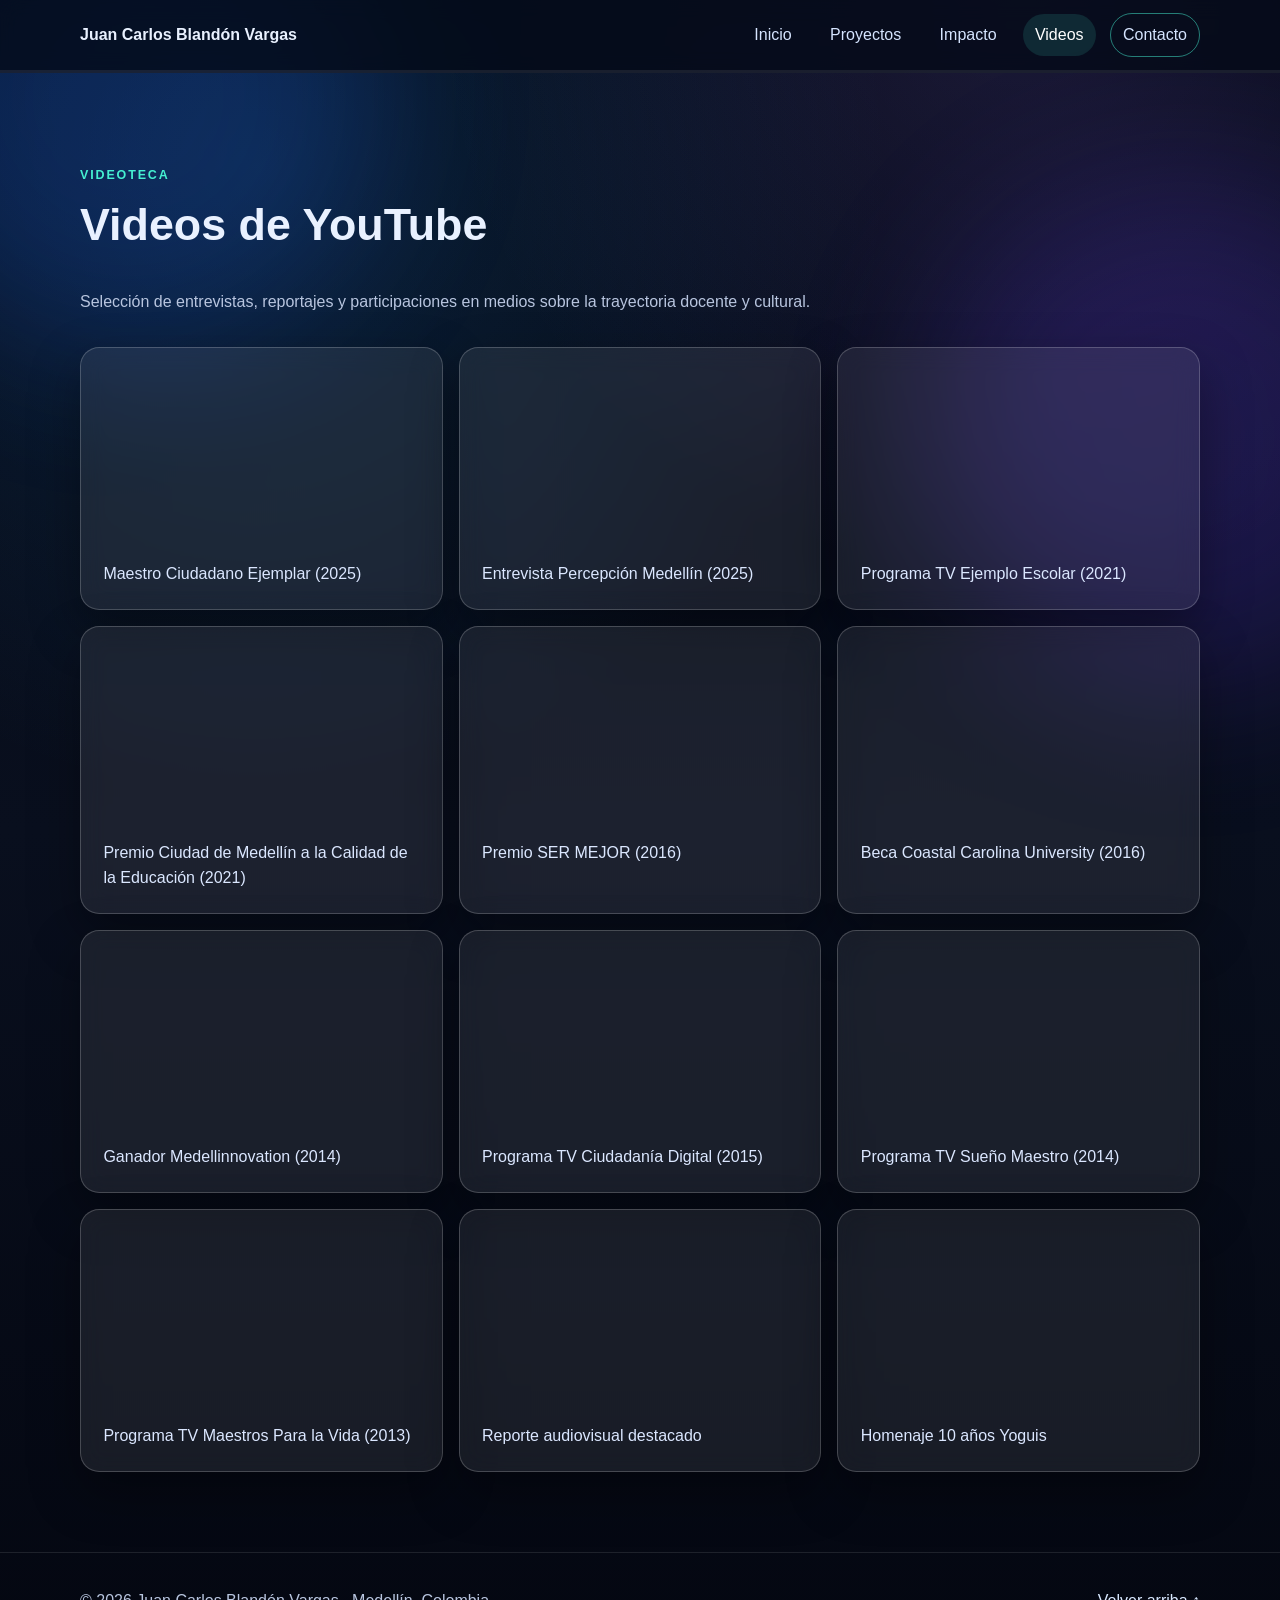
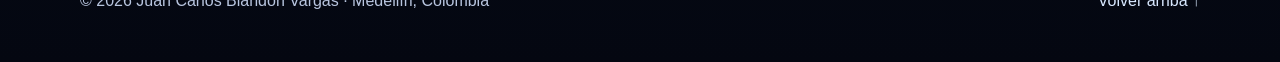
==== videos.html @ ecd068f5 "Agregar nueva página de videos de YouTube" ====
<!doctype html>
<html lang="es-CO">
  <head>
    <meta charset="UTF-8" />
    <meta name="viewport" content="width=device-width, initial-scale=1" />
    <title>Videos | Juan Carlos Blandón Vargas</title>
    <meta
      name="description"
      content="Videoteca oficial de Juan Carlos Blandón Vargas con entrevistas, reportajes y evidencias audiovisuales de su trayectoria educativa."
    />
    <link rel="icon" type="image/svg+xml" href="assets/icons/favicon.svg" />
    <link rel="preload" href="style.css" as="style" />
    <link rel="stylesheet" href="style.css" />
    <script defer src="script.js"></script>
  </head>
  <body>
    <div class="noise" aria-hidden="true"></div>
    <div class="ambient ambient-1" aria-hidden="true"></div>
    <div class="ambient ambient-2" aria-hidden="true"></div>

    <header class="site-header" id="top">
      <div class="container nav-wrap">
        <a class="brand" href="index.html#inicio" aria-label="Volver al inicio">Juan Carlos Blandón Vargas</a>
        <button class="menu-toggle" aria-expanded="false" aria-controls="site-nav">
          <span></span><span></span><span></span>
          <span class="sr-only">Abrir menú</span>
        </button>
        <nav id="site-nav" class="site-nav" aria-label="Navegación principal">
          <a href="index.html#inicio">Inicio</a>
          <a href="index.html#proyectos">Proyectos</a>
          <a href="index.html#impacto">Impacto</a>
          <a href="videos.html" class="is-active">Videos</a>
          <a href="index.html#contacto" class="nav-cta">Contacto</a>
        </nav>
      </div>
      <div class="scroll-progress" aria-hidden="true"><span id="scroll-bar"></span></div>
    </header>

    <main>
      <section class="section" id="videos">
        <div class="container">
          <div class="section-heading reveal">
            <p class="eyebrow">Videoteca</p>
            <h1>Videos de YouTube</h1>
            <p>Selección de entrevistas, reportajes y participaciones en medios sobre la trayectoria docente y cultural.</p>
          </div>

          <div class="video-grid">
            <article class="glass reveal video-card">
              <div class="video-frame">
                <iframe src="https://www.youtube.com/embed/fN61sj9Omos?si=nuRUD6MVV9gbV2DL" title="Maestro Ciudadano Ejemplar" allow="accelerometer; autoplay; clipboard-write; encrypted-media; gyroscope; picture-in-picture; web-share" allowfullscreen></iframe>
              </div>
              <p>Maestro Ciudadano Ejemplar (2025)</p>
            </article>

            <article class="glass reveal video-card">
              <div class="video-frame">
                <iframe src="https://www.youtube.com/embed/5xg5GWZzKPo?si=4nVkfSoChlohWfsG" title="Percepción Medellín" allow="accelerometer; autoplay; clipboard-write; encrypted-media; gyroscope; picture-in-picture; web-share" allowfullscreen></iframe>
              </div>
              <p>Entrevista Percepción Medellín (2025)</p>
            </article>

            <article class="glass reveal video-card">
              <div class="video-frame"><iframe src="https://www.youtube.com/embed/lhBhy757Xiw" title="Ejemplo Escolar" allow="accelerometer; autoplay; clipboard-write; encrypted-media; gyroscope; picture-in-picture; web-share" allowfullscreen></iframe></div>
              <p>Programa TV Ejemplo Escolar (2021)</p>
            </article>

            <article class="glass reveal video-card">
              <div class="video-frame"><iframe src="https://www.youtube.com/embed/FdTyFDm3Fb4" title="Premio Ciudad de Medellín 2021" allow="accelerometer; autoplay; clipboard-write; encrypted-media; gyroscope; picture-in-picture; web-share" allowfullscreen></iframe></div>
              <p>Premio Ciudad de Medellín a la Calidad de la Educación (2021)</p>
            </article>

            <article class="glass reveal video-card">
              <div class="video-frame"><iframe src="https://www.youtube.com/embed/y-pxjkP1-z8" title="Premio SER MEJOR 2016" allow="accelerometer; autoplay; clipboard-write; encrypted-media; gyroscope; picture-in-picture; web-share" allowfullscreen></iframe></div>
              <p>Premio SER MEJOR (2016)</p>
            </article>

            <article class="glass reveal video-card">
              <div class="video-frame"><iframe src="https://www.youtube.com/embed/f-tmEVk26-4" title="Beca Coastal Carolina University" allow="accelerometer; autoplay; clipboard-write; encrypted-media; gyroscope; picture-in-picture; web-share" allowfullscreen></iframe></div>
              <p>Beca Coastal Carolina University (2016)</p>
            </article>

            <article class="glass reveal video-card">
              <div class="video-frame"><iframe src="https://www.youtube.com/embed/KgRNC-ClQMY" title="Ganador Medellinnovation" allow="accelerometer; autoplay; clipboard-write; encrypted-media; gyroscope; picture-in-picture; web-share" allowfullscreen></iframe></div>
              <p>Ganador Medellinnovation (2014)</p>
            </article>

            <article class="glass reveal video-card">
              <div class="video-frame"><iframe src="https://www.youtube.com/embed/4viILsOYaPI" title="Ciudadanía Digital" allow="accelerometer; autoplay; clipboard-write; encrypted-media; gyroscope; picture-in-picture; web-share" allowfullscreen></iframe></div>
              <p>Programa TV Ciudadanía Digital (2015)</p>
            </article>

            <article class="glass reveal video-card">
              <div class="video-frame"><iframe src="https://www.youtube.com/embed/S_Dm5DZefPM" title="Sueño Maestro" allow="accelerometer; autoplay; clipboard-write; encrypted-media; gyroscope; picture-in-picture; web-share" allowfullscreen></iframe></div>
              <p>Programa TV Sueño Maestro (2014)</p>
            </article>

            <article class="glass reveal video-card">
              <div class="video-frame"><iframe src="https://www.youtube.com/embed/kSrlDUgrZEQ" title="Maestros Para la Vida" allow="accelerometer; autoplay; clipboard-write; encrypted-media; gyroscope; picture-in-picture; web-share" allowfullscreen></iframe></div>
              <p>Programa TV Maestros Para la Vida (2013)</p>
            </article>

            <article class="glass reveal video-card">
              <div class="video-frame"><iframe src="https://www.youtube.com/embed/RqU0W2TIw-A" title="Reporte audiovisual" allow="accelerometer; autoplay; clipboard-write; encrypted-media; gyroscope; picture-in-picture; web-share" allowfullscreen></iframe></div>
              <p>Reporte audiovisual destacado</p>
            </article>

            <article class="glass reveal video-card">
              <div class="video-frame"><iframe src="https://www.youtube.com/embed/z5TwcNxPz3U" title="Homenaje 10 años Yoguis" allow="accelerometer; autoplay; clipboard-write; encrypted-media; gyroscope; picture-in-picture; web-share" allowfullscreen></iframe></div>
              <p>Homenaje 10 años Yoguis</p>
            </article>
          </div>
        </div>
      </section>
    </main>

    <footer class="site-footer">
      <div class="container footer-wrap">
        <p>© <span id="year"></span> Juan Carlos Blandón Vargas · Medellín, Colombia</p>
        <a href="#top" class="back-to-top">Volver arriba ↑</a>
      </div>
    </footer>
  </body>
</html>
---- style.css ----
:root {
  --bg: #060b17;
  --bg-elev: #0b1328;
  --text: #e9f1ff;
  --muted: #b8c5df;
  --primary: #2aa9ff;
  --secondary: #45f0d1;
  --accent: #9f7cff;
  --glass: rgba(255, 255, 255, 0.08);
  --glass-border: rgba(255, 255, 255, 0.2);
  --radius: 1.2rem;
  --shadow: 0 20px 50px rgba(0, 0, 0, 0.35);
  --max-width: 1120px;
}

* {
  box-sizing: border-box;
}

html {
  scroll-behavior: smooth;
}

body {
  margin: 0;
  font-family: "Inter", "Segoe UI", Roboto, Arial, sans-serif;
  color: var(--text);
  background:
    radial-gradient(circle at 20% 10%, rgba(42, 169, 255, 0.15), transparent 35%),
    radial-gradient(circle at 80% 0%, rgba(159, 124, 255, 0.15), transparent 30%),
    linear-gradient(180deg, #040814 0%, #090f1e 50%, #040711 100%);
  line-height: 1.6;
}

.noise {
  position: fixed;
  inset: 0;
  pointer-events: none;
  opacity: 0.05;
  background-image: radial-gradient(#fff 0.5px, transparent 0.5px);
  background-size: 4px 4px;
  z-index: -1;
}

.ambient {
  position: fixed;
  width: 40vw;
  aspect-ratio: 1;
  border-radius: 999px;
  filter: blur(80px);
  opacity: 0.2;
  pointer-events: none;
  z-index: -1;
}

.ambient-1 {
  top: -10rem;
  left: -8rem;
  background: #1f65ff;
}

.ambient-2 {
  top: 20%;
  right: -10rem;
  background: #6d41ff;
}

img {
  max-width: 100%;
  display: block;
}

.container {
  width: min(100% - 2rem, var(--max-width));
  margin-inline: auto;
}

.section {
  padding: 5rem 0;
}

.section-heading {
  max-width: 52rem;
  margin-bottom: 2rem;
}

h1,
h2,
h3 {
  line-height: 1.2;
  margin-top: 0;
}

h1 {
  font-size: clamp(2rem, 3.5vw, 3.5rem);
}

h2 {
  font-size: clamp(1.6rem, 2.3vw, 2.5rem);
}

h3 {
  font-size: 1.2rem;
}

p {
  color: var(--muted);
}

.eyebrow {
  text-transform: uppercase;
  letter-spacing: 0.15em;
  font-size: 0.78rem;
  color: var(--secondary);
  font-weight: 700;
}

.site-header {
  position: sticky;
  top: 0;
  z-index: 30;
  backdrop-filter: blur(10px);
  background: rgba(4, 10, 24, 0.8);
  border-bottom: 1px solid rgba(255, 255, 255, 0.08);
}

.nav-wrap {
  display: flex;
  align-items: center;
  justify-content: space-between;
  gap: 1rem;
  min-height: 4.4rem;
}

.brand {
  color: var(--text);
  text-decoration: none;
  font-weight: 700;
}

.site-nav {
  display: flex;
  align-items: center;
  gap: 0.9rem;
}

.site-nav a {
  color: #d6e5ff;
  text-decoration: none;
  padding: 0.5rem 0.75rem;
  border-radius: 999px;
  transition: background-color 180ms ease, color 180ms ease;
}

.site-nav a:hover,
.site-nav a:focus-visible,
.site-nav a.is-active {
  background: rgba(69, 240, 209, 0.12);
  color: #fff;
}

.nav-cta {
  border: 1px solid rgba(69, 240, 209, 0.5);
}

.menu-toggle {
  display: none;
}

.scroll-progress {
  height: 2px;
  width: 100%;
  background: rgba(255, 255, 255, 0.08);
}

#scroll-bar {
  display: block;
  height: 100%;
  width: 0;
  background: linear-gradient(90deg, var(--primary), var(--secondary));
}

.hero-grid {
  display: grid;
  grid-template-columns: 1.2fr 1fr;
  gap: 1.5rem;
  align-items: stretch;
}

.hero-subtitle {
  font-size: 1.07rem;
  max-width: 60ch;
}

.glass {
  background: var(--glass);
  border: 1px solid var(--glass-border);
  border-radius: var(--radius);
  box-shadow: var(--shadow);
  backdrop-filter: blur(12px);
  padding: 1.4rem;
}

.hero-card ul {
  padding-left: 1.15rem;
  color: #d9e8ff;
}

.hero-card-title {
  color: #fff;
  font-weight: 700;
}

.btn {
  display: inline-flex;
  align-items: center;
  justify-content: center;
  gap: 0.4rem;
  text-decoration: none;
  font-weight: 700;
  border-radius: 999px;
  padding: 0.75rem 1.2rem;
  transition: transform 180ms ease, box-shadow 180ms ease, background-color 180ms ease;
}

.btn:hover,
.btn:focus-visible {
  transform: translateY(-2px);
}

.btn-primary {
  background: linear-gradient(120deg, var(--primary), var(--accent));
  color: #fff;
  box-shadow: 0 8px 24px rgba(42, 169, 255, 0.35);
}

.btn-secondary {
  color: var(--text);
  border: 1px solid rgba(255, 255, 255, 0.3);
}

.hero-actions,
.cta-actions {
  display: flex;
  flex-wrap: wrap;
  gap: 0.8rem;
  margin-top: 1.2rem;
}

.cards-2,
.grid-vision {
  display: grid;
  gap: 1rem;
  grid-template-columns: repeat(2, minmax(0, 1fr));
}

.card-grid {
  display: grid;
  gap: 1rem;
  grid-template-columns: repeat(4, minmax(0, 1fr));
}

.projects-grid {
  grid-template-columns: repeat(3, minmax(0, 1fr));
}

.project-card span {
  color: #c2d7ff;
  font-size: 0.9rem;
}

.project-filters {
  margin-bottom: 1.2rem;
  display: flex;
  gap: 0.5rem;
  flex-wrap: wrap;
}

.filter-btn {
  border: 1px solid rgba(255, 255, 255, 0.25);
  border-radius: 999px;
  background: transparent;
  color: var(--text);
  padding: 0.45rem 0.9rem;
  cursor: pointer;
}

.filter-btn.is-active {
  border-color: transparent;
  background: linear-gradient(120deg, rgba(42, 169, 255, 0.5), rgba(69, 240, 209, 0.4));
}

.metrics-grid {
  display: grid;
  grid-template-columns: repeat(4, minmax(0, 1fr));
  gap: 1rem;
}

.metric-value {
  font-size: clamp(2rem, 4vw, 3rem);
  color: #fff;
  margin: 0;
  font-weight: 800;
}

.metric-label {
  margin-bottom: 0;
}

.timeline {
  list-style: none;
  margin: 0;
  padding: 0 0 0 1.2rem;
  border-left: 1px solid rgba(255, 255, 255, 0.25);
}

.timeline-item {
  position: relative;
  margin-bottom: 1.3rem;
  padding-left: 1rem;
}

.timeline-item::before {
  content: "";
  position: absolute;
  left: -1.6rem;
  top: 0.35rem;
  width: 0.7rem;
  height: 0.7rem;
  border-radius: 50%;
  background: var(--secondary);
  box-shadow: 0 0 14px rgba(69, 240, 209, 0.8);
}

.gallery {
  display: grid;
  gap: 1rem;
  grid-template-columns: repeat(3, minmax(0, 1fr));
}

.gallery figure {
  margin: 0;
}

.gallery figcaption {
  margin-top: 0.6rem;
  color: #dbe7ff;
}

.cta {
  padding-bottom: 6rem;
}

.site-footer {
  border-top: 1px solid rgba(255, 255, 255, 0.1);
  padding: 1.2rem 0 2rem;
}

.footer-wrap {
  display: flex;
  justify-content: space-between;
  align-items: center;
  gap: 1rem;
}

.back-to-top {
  color: #d8e8ff;
  text-decoration: none;
}

.reveal {
  opacity: 0;
  transform: translateY(24px);
  transition: opacity 600ms ease, transform 600ms ease;
}

.reveal.in-view {
  opacity: 1;
  transform: translateY(0);
}

.sr-only {
  position: absolute;
  width: 1px;
  height: 1px;
  margin: -1px;
  border: 0;
  padding: 0;
  clip: rect(0 0 0 0);
  overflow: hidden;
}

@media (max-width: 980px) {
  .hero-grid,
  .cards-2,
  .grid-vision,
  .projects-grid,
  .gallery,
  .metrics-grid {
    grid-template-columns: 1fr 1fr;
  }

  .card-grid {
    grid-template-columns: 1fr 1fr;
  }
}

@media (max-width: 720px) {
  .menu-toggle {
    display: inline-flex;
    flex-direction: column;
    justify-content: center;
    gap: 0.3rem;
    width: 2.5rem;
    height: 2.5rem;
    border-radius: 0.6rem;
    border: 1px solid rgba(255, 255, 255, 0.25);
    background: transparent;
  }

  .menu-toggle span {
    width: 1.2rem;
    height: 2px;
    background: #fff;
    margin: 0 auto;
  }

  .site-nav {
    position: absolute;
    top: calc(100% + 0.2rem);
    right: 1rem;
    left: 1rem;
    border-radius: 1rem;
    border: 1px solid rgba(255, 255, 255, 0.18);
    background: rgba(8, 14, 30, 0.96);
    display: none;
    flex-direction: column;
    padding: 0.8rem;
  }

  .site-nav.is-open {
    display: flex;
  }

  .hero-grid,
  .cards-2,
  .grid-vision,
  .projects-grid,
  .gallery,
  .metrics-grid,
  .card-grid {
    grid-template-columns: 1fr;
  }

  .section {
    padding: 4rem 0;
  }

  .footer-wrap {
    flex-direction: column;
    align-items: flex-start;
  }
}

@media (prefers-reduced-motion: reduce) {
  html {
    scroll-behavior: auto;
  }

  *,
  *::before,
  *::after {
    animation-duration: 1ms !important;
    animation-iteration-count: 1 !important;
    transition-duration: 1ms !important;
    scroll-behavior: auto !important;
  }
}

.video-grid {
  display: grid;
  gap: 1rem;
  grid-template-columns: repeat(3, minmax(0, 1fr));
}

.video-card {
  display: flex;
  flex-direction: column;
  gap: 0.8rem;
}

.video-card p {
  margin: 0;
  color: #dbe7ff;
}

.video-frame {
  position: relative;
  width: 100%;
  padding-top: 56.25%;
  border-radius: 0.8rem;
  overflow: hidden;
}

.video-frame iframe {
  position: absolute;
  inset: 0;
  width: 100%;
  height: 100%;
  border: 0;
}

@media (max-width: 980px) {
  .video-grid {
    grid-template-columns: 1fr 1fr;
  }
}

@media (max-width: 720px) {
  .video-grid {
    grid-template-columns: 1fr;
  }
}
---- style.css ----
:root {
  --bg: #060b17;
  --bg-elev: #0b1328;
  --text: #e9f1ff;
  --muted: #b8c5df;
  --primary: #2aa9ff;
  --secondary: #45f0d1;
  --accent: #9f7cff;
  --glass: rgba(255, 255, 255, 0.08);
  --glass-border: rgba(255, 255, 255, 0.2);
  --radius: 1.2rem;
  --shadow: 0 20px 50px rgba(0, 0, 0, 0.35);
  --max-width: 1120px;
}

* {
  box-sizing: border-box;
}

html {
  scroll-behavior: smooth;
}

body {
  margin: 0;
  font-family: "Inter", "Segoe UI", Roboto, Arial, sans-serif;
  color: var(--text);
  background:
    radial-gradient(circle at 20% 10%, rgba(42, 169, 255, 0.15), transparent 35%),
    radial-gradient(circle at 80% 0%, rgba(159, 124, 255, 0.15), transparent 30%),
    linear-gradient(180deg, #040814 0%, #090f1e 50%, #040711 100%);
  line-height: 1.6;
}

.noise {
  position: fixed;
  inset: 0;
  pointer-events: none;
  opacity: 0.05;
  background-image: radial-gradient(#fff 0.5px, transparent 0.5px);
  background-size: 4px 4px;
  z-index: -1;
}

.ambient {
  position: fixed;
  width: 40vw;
  aspect-ratio: 1;
  border-radius: 999px;
  filter: blur(80px);
  opacity: 0.2;
  pointer-events: none;
  z-index: -1;
}

.ambient-1 {
  top: -10rem;
  left: -8rem;
  background: #1f65ff;
}

.ambient-2 {
  top: 20%;
  right: -10rem;
  background: #6d41ff;
}

img {
  max-width: 100%;
  display: block;
}

.container {
  width: min(100% - 2rem, var(--max-width));
  margin-inline: auto;
}

.section {
  padding: 5rem 0;
}

.section-heading {
  max-width: 52rem;
  margin-bottom: 2rem;
}

h1,
h2,
h3 {
  line-height: 1.2;
  margin-top: 0;
}

h1 {
  font-size: clamp(2rem, 3.5vw, 3.5rem);
}

h2 {
  font-size: clamp(1.6rem, 2.3vw, 2.5rem);
}

h3 {
  font-size: 1.2rem;
}

p {
  color: var(--muted);
}

.eyebrow {
  text-transform: uppercase;
  letter-spacing: 0.15em;
  font-size: 0.78rem;
  color: var(--secondary);
  font-weight: 700;
}

.site-header {
  position: sticky;
  top: 0;
  z-index: 30;
  backdrop-filter: blur(10px);
  background: rgba(4, 10, 24, 0.8);
  border-bottom: 1px solid rgba(255, 255, 255, 0.08);
}

.nav-wrap {
  display: flex;
  align-items: center;
  justify-content: space-between;
  gap: 1rem;
  min-height: 4.4rem;
}

.brand {
  color: var(--text);
  text-decoration: none;
  font-weight: 700;
}

.site-nav {
  display: flex;
  align-items: center;
  gap: 0.9rem;
}

.site-nav a {
  color: #d6e5ff;
  text-decoration: none;
  padding: 0.5rem 0.75rem;
  border-radius: 999px;
  transition: background-color 180ms ease, color 180ms ease;
}

.site-nav a:hover,
.site-nav a:focus-visible,
.site-nav a.is-active {
  background: rgba(69, 240, 209, 0.12);
  color: #fff;
}

.nav-cta {
  border: 1px solid rgba(69, 240, 209, 0.5);
}

.menu-toggle {
  display: none;
}

.scroll-progress {
  height: 2px;
  width: 100%;
  background: rgba(255, 255, 255, 0.08);
}

#scroll-bar {
  display: block;
  height: 100%;
  width: 0;
  background: linear-gradient(90deg, var(--primary), var(--secondary));
}

.hero-grid {
  display: grid;
  grid-template-columns: 1.2fr 1fr;
  gap: 1.5rem;
  align-items: stretch;
}

.hero-subtitle {
  font-size: 1.07rem;
  max-width: 60ch;
}

.glass {
  background: var(--glass);
  border: 1px solid var(--glass-border);
  border-radius: var(--radius);
  box-shadow: var(--shadow);
  backdrop-filter: blur(12px);
  padding: 1.4rem;
}

.hero-card ul {
  padding-left: 1.15rem;
  color: #d9e8ff;
}

.hero-card-title {
  color: #fff;
  font-weight: 700;
}

.btn {
  display: inline-flex;
  align-items: center;
  justify-content: center;
  gap: 0.4rem;
  text-decoration: none;
  font-weight: 700;
  border-radius: 999px;
  padding: 0.75rem 1.2rem;
  transition: transform 180ms ease, box-shadow 180ms ease, background-color 180ms ease;
}

.btn:hover,
.btn:focus-visible {
  transform: translateY(-2px);
}

.btn-primary {
  background: linear-gradient(120deg, var(--primary), var(--accent));
  color: #fff;
  box-shadow: 0 8px 24px rgba(42, 169, 255, 0.35);
}

.btn-secondary {
  color: var(--text);
  border: 1px solid rgba(255, 255, 255, 0.3);
}

.hero-actions,
.cta-actions {
  display: flex;
  flex-wrap: wrap;
  gap: 0.8rem;
  margin-top: 1.2rem;
}

.cards-2,
.grid-vision {
  display: grid;
  gap: 1rem;
  grid-template-columns: repeat(2, minmax(0, 1fr));
}

.card-grid {
  display: grid;
  gap: 1rem;
  grid-template-columns: repeat(4, minmax(0, 1fr));
}

.projects-grid {
  grid-template-columns: repeat(3, minmax(0, 1fr));
}

.project-card span {
  color: #c2d7ff;
  font-size: 0.9rem;
}

.project-filters {
  margin-bottom: 1.2rem;
  display: flex;
  gap: 0.5rem;
  flex-wrap: wrap;
}

.filter-btn {
  border: 1px solid rgba(255, 255, 255, 0.25);
  border-radius: 999px;
  background: transparent;
  color: var(--text);
  padding: 0.45rem 0.9rem;
  cursor: pointer;
}

.filter-btn.is-active {
  border-color: transparent;
  background: linear-gradient(120deg, rgba(42, 169, 255, 0.5), rgba(69, 240, 209, 0.4));
}

.metrics-grid {
  display: grid;
  grid-template-columns: repeat(4, minmax(0, 1fr));
  gap: 1rem;
}

.metric-value {
  font-size: clamp(2rem, 4vw, 3rem);
  color: #fff;
  margin: 0;
  font-weight: 800;
}

.metric-label {
  margin-bottom: 0;
}

.timeline {
  list-style: none;
  margin: 0;
  padding: 0 0 0 1.2rem;
  border-left: 1px solid rgba(255, 255, 255, 0.25);
}

.timeline-item {
  position: relative;
  margin-bottom: 1.3rem;
  padding-left: 1rem;
}

.timeline-item::before {
  content: "";
  position: absolute;
  left: -1.6rem;
  top: 0.35rem;
  width: 0.7rem;
  height: 0.7rem;
  border-radius: 50%;
  background: var(--secondary);
  box-shadow: 0 0 14px rgba(69, 240, 209, 0.8);
}

.gallery {
  display: grid;
  gap: 1rem;
  grid-template-columns: repeat(3, minmax(0, 1fr));
}

.gallery figure {
  margin: 0;
}

.gallery figcaption {
  margin-top: 0.6rem;
  color: #dbe7ff;
}

.cta {
  padding-bottom: 6rem;
}

.site-footer {
  border-top: 1px solid rgba(255, 255, 255, 0.1);
  padding: 1.2rem 0 2rem;
}

.footer-wrap {
  display: flex;
  justify-content: space-between;
  align-items: center;
  gap: 1rem;
}

.back-to-top {
  color: #d8e8ff;
  text-decoration: none;
}

.reveal {
  opacity: 0;
  transform: translateY(24px);
  transition: opacity 600ms ease, transform 600ms ease;
}

.reveal.in-view {
  opacity: 1;
  transform: translateY(0);
}

.sr-only {
  position: absolute;
  width: 1px;
  height: 1px;
  margin: -1px;
  border: 0;
  padding: 0;
  clip: rect(0 0 0 0);
  overflow: hidden;
}

@media (max-width: 980px) {
  .hero-grid,
  .cards-2,
  .grid-vision,
  .projects-grid,
  .gallery,
  .metrics-grid {
    grid-template-columns: 1fr 1fr;
  }

  .card-grid {
    grid-template-columns: 1fr 1fr;
  }
}

@media (max-width: 720px) {
  .menu-toggle {
    display: inline-flex;
    flex-direction: column;
    justify-content: center;
    gap: 0.3rem;
    width: 2.5rem;
    height: 2.5rem;
    border-radius: 0.6rem;
    border: 1px solid rgba(255, 255, 255, 0.25);
    background: transparent;
  }

  .menu-toggle span {
    width: 1.2rem;
    height: 2px;
    background: #fff;
    margin: 0 auto;
  }

  .site-nav {
    position: absolute;
    top: calc(100% + 0.2rem);
    right: 1rem;
    left: 1rem;
    border-radius: 1rem;
    border: 1px solid rgba(255, 255, 255, 0.18);
    background: rgba(8, 14, 30, 0.96);
    display: none;
    flex-direction: column;
    padding: 0.8rem;
  }

  .site-nav.is-open {
    display: flex;
  }

  .hero-grid,
  .cards-2,
  .grid-vision,
  .projects-grid,
  .gallery,
  .metrics-grid,
  .card-grid {
    grid-template-columns: 1fr;
  }

  .section {
    padding: 4rem 0;
  }

  .footer-wrap {
    flex-direction: column;
    align-items: flex-start;
  }
}

@media (prefers-reduced-motion: reduce) {
  html {
    scroll-behavior: auto;
  }

  *,
  *::before,
  *::after {
    animation-duration: 1ms !important;
    animation-iteration-count: 1 !important;
    transition-duration: 1ms !important;
    scroll-behavior: auto !important;
  }
}

.video-grid {
  display: grid;
  gap: 1rem;
  grid-template-columns: repeat(3, minmax(0, 1fr));
}

.video-card {
  display: flex;
  flex-direction: column;
  gap: 0.8rem;
}

.video-card p {
  margin: 0;
  color: #dbe7ff;
}

.video-frame {
  position: relative;
  width: 100%;
  padding-top: 56.25%;
  border-radius: 0.8rem;
  overflow: hidden;
}

.video-frame iframe {
  position: absolute;
  inset: 0;
  width: 100%;
  height: 100%;
  border: 0;
}

@media (max-width: 980px) {
  .video-grid {
    grid-template-columns: 1fr 1fr;
  }
}

@media (max-width: 720px) {
  .video-grid {
    grid-template-columns: 1fr;
  }
}
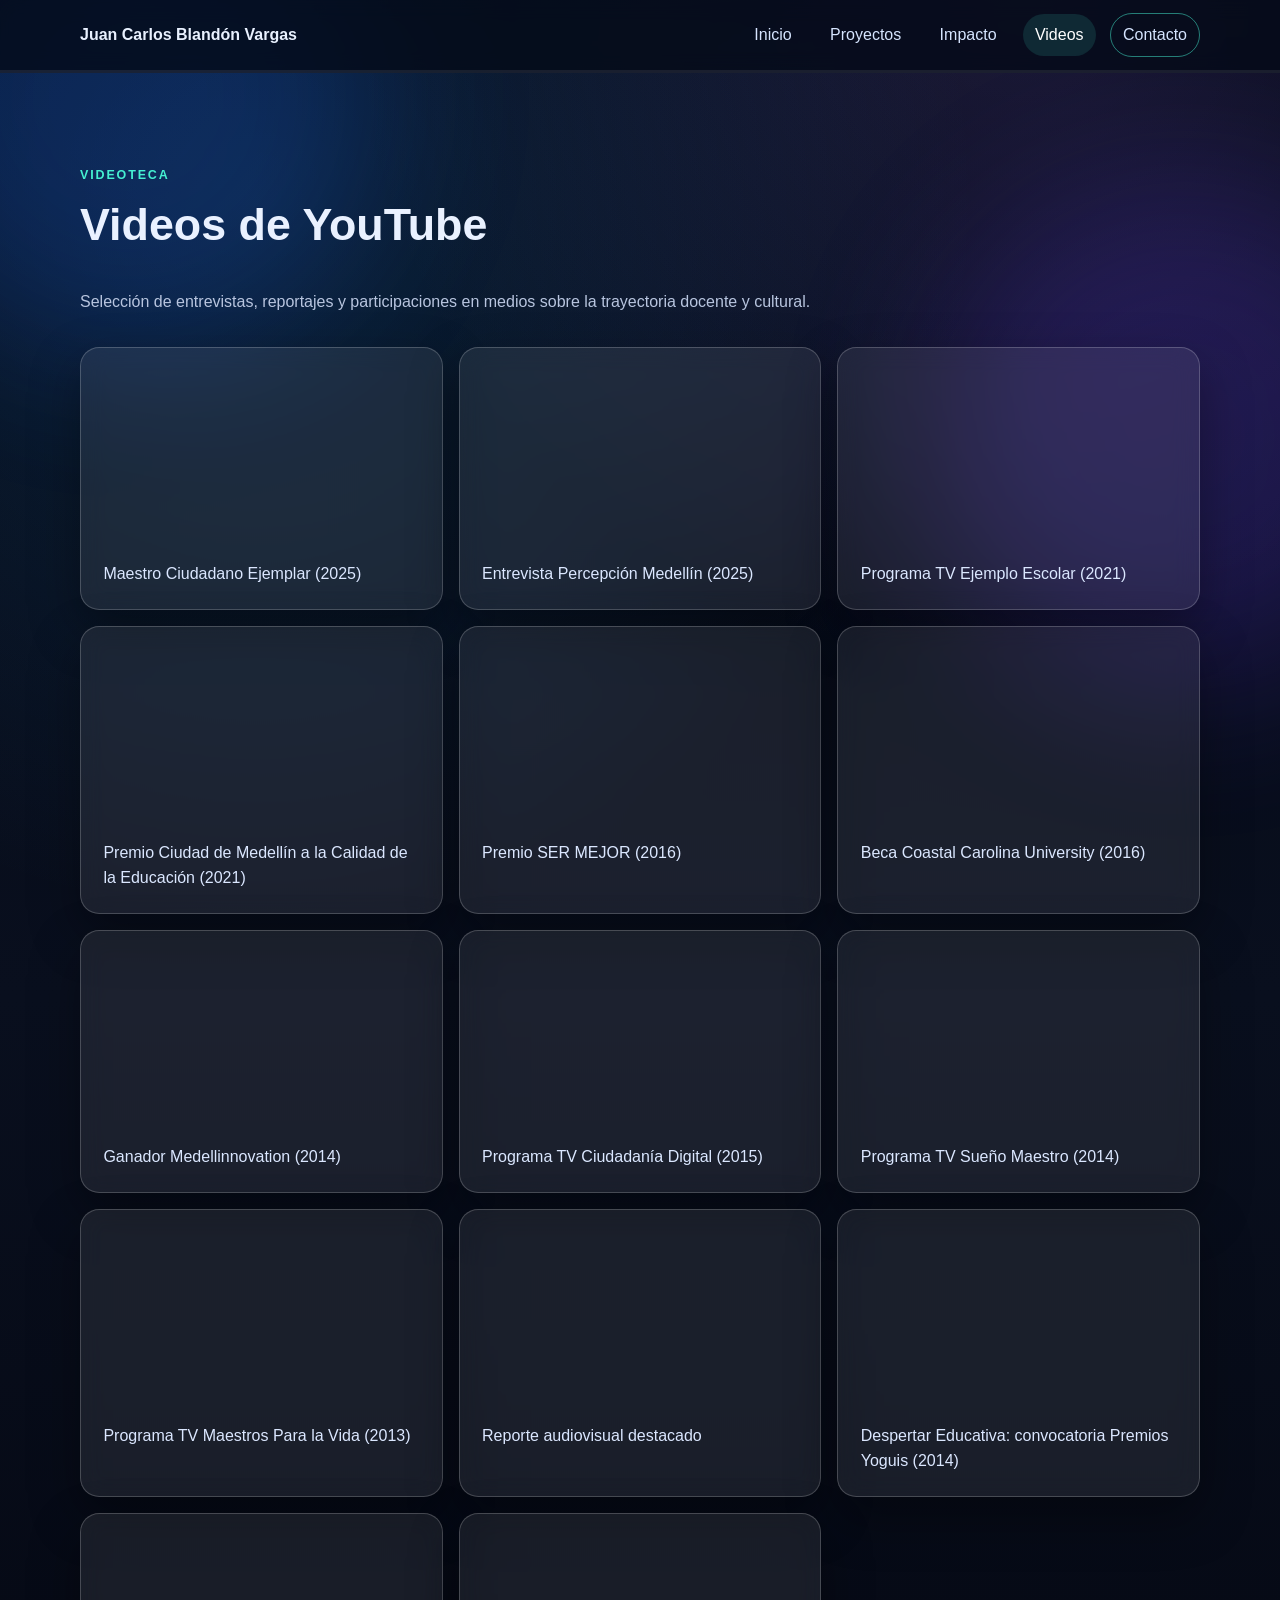
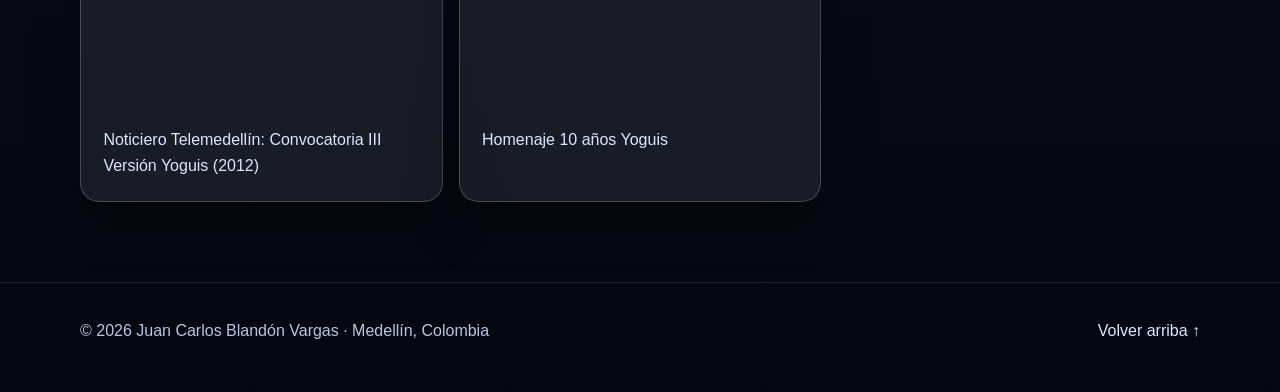
==== commit 6576e86c: "Agregar videos faltantes del facilitador" ====
--- a/videos.html
+++ b/videos.html
@@ -106,6 +106,16 @@
             </article>
 
             <article class="glass reveal video-card">
+              <div class="video-frame"><iframe src="https://www.youtube.com/embed/CjRDosVxEQg" title="Despertar Educativa convocatoria Premios Yoguis" allow="accelerometer; autoplay; clipboard-write; encrypted-media; gyroscope; picture-in-picture; web-share" allowfullscreen></iframe></div>
+              <p>Despertar Educativa: convocatoria Premios Yoguis (2014)</p>
+            </article>
+
+            <article class="glass reveal video-card">
+              <div class="video-frame"><iframe src="https://www.youtube.com/embed/ikieaZWPKYg" title="Noticiero Telemedellín Convocatoria III Versión Yoguis" allow="accelerometer; autoplay; clipboard-write; encrypted-media; gyroscope; picture-in-picture; web-share" allowfullscreen></iframe></div>
+              <p>Noticiero Telemedellín: Convocatoria III Versión Yoguis (2012)</p>
+            </article>
+
+            <article class="glass reveal video-card">
               <div class="video-frame"><iframe src="https://www.youtube.com/embed/z5TwcNxPz3U" title="Homenaje 10 años Yoguis" allow="accelerometer; autoplay; clipboard-write; encrypted-media; gyroscope; picture-in-picture; web-share" allowfullscreen></iframe></div>
               <p>Homenaje 10 años Yoguis</p>
             </article>
